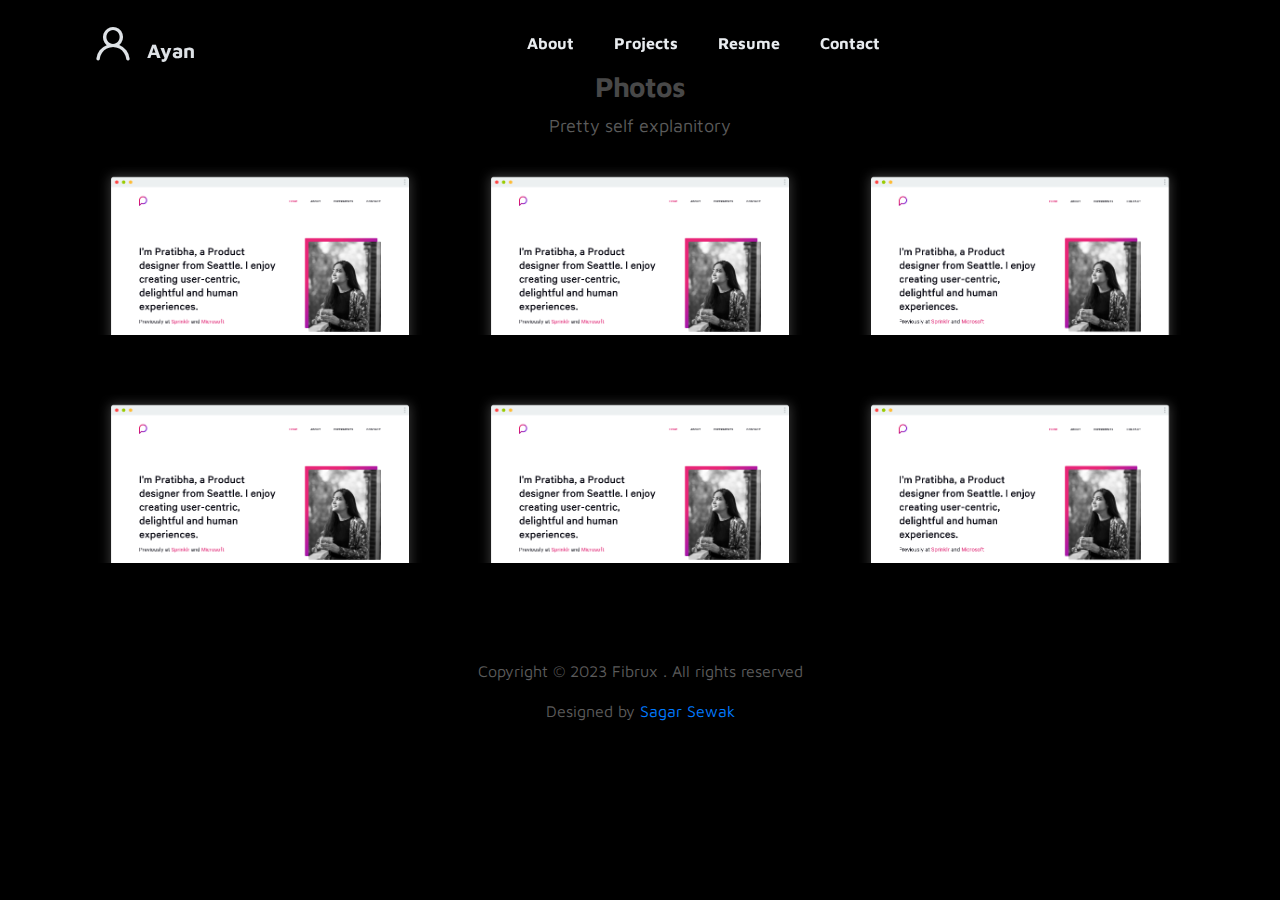
==== architectural.html @ db43f0f4 "Update # 3.0.0" ====
<!doctype html>
<html lang="en">
  <head>
    <meta charset="utf-8">
    <meta name="viewport" content="width=device-width, initial-scale=1, shrink-to-fit=no">
    <meta name="description" content="">
    <meta name="author" content="">

    <title>Ayan Jafri </title>

    <link rel="stylesheet" href="css/bootstrap.min.css">
    <link rel="stylesheet" href="css/unicons.css">
    <link rel="stylesheet" href="css/owl.carousel.min.css">
    <link rel="stylesheet" href="css/owl.theme.default.min.css">

    <!-- MAIN STYLE -->
    <link rel="stylesheet" href="css/tooplate-style.css">
    
<!--





-->
  </head>
  <body>

    <!-- MENU -->
    <nav class="navbar navbar-expand-sm navbar-light">
        <div class="container">
            <a class="navbar-brand" href="index.html"><i class='uil uil-user'></i> Ayan</a>

            <button class="navbar-toggler" type="button" data-toggle="collapse" data-target="#navbarNav" aria-controls="navbarNav" aria-expanded="false"
                aria-label="Toggle navigation">
                <span class="navbar-toggler-icon"></span>
                <span class="navbar-toggler-icon"></span>
                <span class="navbar-toggler-icon"></span>
            </button>

            <div class="collapse navbar-collapse" id="navbarNav">
                <ul class="navbar-nav mx-auto">
                    <li class="nav-item">
                        <a href="index.html" class="nav-link"><span data-hover="About">About</span></a>
                    </li>
                    <li class="nav-item">
                        <a href="projects.html" class="nav-link"><span data-hover="Projects">Projects</span></a>
                    </li>
                    <li class="nav-item">
                        <a href="resume.html" class="nav-link"><span data-hover="Resume">Resume</span></a>
                    </li>
                    <li class="nav-item">
                        <a href="/contact.html" class="nav-link"><span data-hover="Contact">Contact</span></a>
                    </li>
                </ul>

                
            </div>
        </div>
    </nav>

   

    <!-- PROJECTS -->
    <!-- <section class="project py-5" id="project">
        <div class="container">
                
                <div class="row">
                  <div class="col-lg-11 text-center mx-auto col-12">

                      <div class="col-lg-8 mx-auto">
                        <h2>Things I have designed for digital media agencies</h2>
                      </div>

                      <div class="owl-carousel owl-theme">
                        <div class="item">
                          <div class="project-info">
                            <img src="images/project/project-image01.png" class="img-fluid" alt="project image">
                          </div>
                        </div>

                        <div class="item">
                          <div class="project-info">
                            <img src="images/project/project-image02.png" class="img-fluid" alt="project image">
                          </div>
                        </div>

                        <div class="item">
                          <div class="project-info">
                            <img src="images/project/project-image03.png" class="img-fluid" alt="project image">
                          </div>
                        </div>

                        <div class="item">
                          <div class="project-info">
                            <img src="images/project/project-image04.png" class="img-fluid" alt="project image">
                          </div>
                        </div>

                        <div class="item">
                          <div class="project-info">
                            <img src="images/project/project-image05.png" class="img-fluid" alt="project image">
                          </div>
                        </div>
                      </div>

                  </div>
                </div>
        </div>
    </section> -->
    


    <!-- The Photos -->
    <section id="work" class="portfolio-mf sect-pt4 route">
      <div class="container">
        <div class="row">
          <div class="col-sm-12">
            <div class="title-box text-center">
              <h3 class="title-a">
                Photos
              </h3>
              <p class="subtitle-a">
                Pretty self explanitory 
              </p>
              <div class="line-mf"></div>
            </div>
          </div>
        </div>
        <div class="row">
          <div class="col-md-4">
            <div class="work-box">
              <a href="/images/project/project-image01.png" data-lightbox="gallery-mf">
                <div class="work-img">
                  <img src="/images/project/project-image01.png" alt="" class="img-fluid">
                </div>
                <!-- <div class="work-content">
                  <div class="row">
                    <div class="col-sm-8">
                      <h2 class="w-title">Lorem impsum dolor</h2>
                      <div class="w-more">
                        <span class="w-ctegory">Web Design</span> / <span class="w-date">18 Sep. 2018</span>
                      </div>
                    </div>
                    <div class="col-sm-4">
                      <div class="w-like">
                        <span class="ion-ios-plus-outline"></span>
                      </div>
                    </div>
                  </div>
                </div> -->
              </a>
            </div>
          </div>
          <div class="col-md-4">
            <div class="work-box">
              <a href="/images/project/project-image01.png" data-lightbox="gallery-mf">
                <div class="work-img">
                  <img src="/images/project/project-image01.png" alt="" class="img-fluid">
                </div>
                <!-- <div class="work-content">
                  <div class="row">
                    <div class="col-sm-8">
                      <h2 class="w-title">Loreda Cuno Nere</h2>
                      <div class="w-more">
                        <span class="w-ctegory">Web Design</span> / <span class="w-date">18 Sep. 2018</span>
                      </div>
                    </div>
                    <div class="col-sm-4">
                      <div class="w-like">
                        <span class="ion-ios-plus-outline"></span>
                      </div>
                    </div>
                  </div>
                </div> -->
              </a>
            </div>
          </div>
          <div class="col-md-4">
            <div class="work-box">
              <a href="/images/project/project-image01.png" data-lightbox="gallery-mf">
                <div class="work-img">
                  <img src="/images/project/project-image01.png" alt="" class="img-fluid">
                </div>
                <!-- <div class="work-content">
                  <div class="row">
                    <div class="col-sm-8">
                      <h2 class="w-title">Mavrito Lana Dere</h2>
                      <div class="w-more">
                        <span class="w-ctegory">Web Design</span> / <span class="w-date">18 Sep. 2018</span>
                      </div>
                    </div>
                    <div class="col-sm-4">
                      <div class="w-like">
                        <span class="ion-ios-plus-outline"></span>
                      </div>
                    </div>
                  </div>
                </div> -->
              </a>
            </div>
          </div>
          <div class="col-md-4">
            <div class="work-box">
              <a href="/images/project/project-image01.png" data-lightbox="gallery-mf">
                <div class="work-img">
                  <img src="/images/project/project-image01.png" alt="" class="img-fluid">
                </div>
                <!-- <div class="work-content">
                  <div class="row">
                    <div class="col-sm-8">
                      <h2 class="w-title">Bindo Laro Cado</h2>
                      <div class="w-more">
                        <span class="w-ctegory">Web Design</span> / <span class="w-date">18 Sep. 2018</span>
                      </div>
                    </div>
                    <div class="col-sm-4">
                      <div class="w-like">
                        <span class="ion-ios-plus-outline"></span>
                      </div>
                    </div>
                  </div>
                </div> -->
              </a>
            </div>
          </div>
          <div class="col-md-4">
            <div class="work-box">
              <a href="/images/project/project-image01.png" data-lightbox="gallery-mf">
                <div class="work-img">
                  <img src="/images/project/project-image01.png" alt="" class="img-fluid">
                </div>
                <!-- <div class="work-content">
                  <div class="row">
                    <div class="col-sm-8">
                      <h2 class="w-title">Studio Lena Mado</h2>
                      <div class="w-more">
                        <span class="w-ctegory">Web Design</span> / <span class="w-date">18 Sep. 2018</span>
                      </div>
                    </div>
                    <div class="col-sm-4">
                      <div class="w-like">
                        <span class="ion-ios-plus-outline"></span>
                      </div>
                    </div>
                  </div>
                </div> -->
              </a>
            </div>
          </div>
          <div class="col-md-4">
            <div class="work-box">
              <a href="/images/project/project-image01.png" data-lightbox="gallery-mf">
                <div class="work-img">
                  <img src="/images/project/project-image01.png" alt="" class="img-fluid">
                </div>
                <!-- <div class="work-content">
                  <div class="row">
                    <div class="col-sm-8">
                      <h2 class="w-title">Studio Big Bang</h2>
                      <div class="w-more">
                        <span class="w-ctegory">Web Design</span> / <span class="w-date">18 Sep. 2017</span>
                      </div>
                    </div>
                    <div class="col-sm-4">
                      <div class="w-like">
                        <span class="ion-ios-plus-outline"></span>
                      </div>
                    </div>
                  </div>
                </div> -->
              </a>
            </div>
          </div>
          
        </div>
      </div>
    </section>
 

    <!-- FOOTER -->
     <footer class="footer py-5">
      <div class="foot-text">
          <div class="container">
               <div class="row">

                    <div class="col-lg-12 col-12">                                
                        <p class="copyright-text text-center">Copyright &copy; 2023 Fibrux . All rights reserved</p>
                        <p class="copyright-text text-center">Designed by <a rel="nofollow" href="https://sagarsewak.github.io">Sagar Sewak</a></p>
                    </div>
                    
               </div>
          </div>
        </div>
     </footer>

    <script src="js/jquery-3.3.1.min.js"></script>
    <script src="js/popper.min.js"></script>
    <script src="js/bootstrap.min.js"></script>
    <script src="js/Headroom.js"></script>
    <script src="js/jQuery.headroom.js"></script>
    <script src="js/owl.carousel.min.js"></script>
    <script src="js/smoothscroll.js"></script>
    <script src="js/custom.js"></script>
     <script src="/js/extra.js"></script>
  </body>
</html>
---- css/unicons.css ----
@font-face {
  font-family: 'unicons';
  src: url('../font/unicons.eot?42479262');
  src: url('../font/unicons.eot?42479262#iefix') format('embedded-opentype'),
       url('../font/unicons.woff2?42479262') format('woff2'),
       url('../font/unicons.woff?42479262') format('woff'),
       url('../font/unicons.ttf?42479262') format('truetype'),
       url('../font/unicons.svg?42479262#unicons') format('svg');
  font-weight: normal;
  font-style: normal;
}
/* Chrome hack: SVG is rendered more smooth in Windozze. 100% magic, uncomment if you need it. */
/* Note, that will break hinting! In other OS-es font will be not as sharp as it could be */
/*
@media screen and (-webkit-min-device-pixel-ratio:0) {
  @font-face {
    font-family: 'unicons';
    src: url('../font/unicons.svg?42479262#unicons') format('svg');
  }
}
*/
 
 [class^="uil-"]:before, [class*=" uil-"]:before {
  font-family: "unicons";
  font-style: normal;
  font-weight: normal;
  speak: none;
 
  display: inline-block;
  text-decoration: inherit;
  width: 1em;
  margin-right: .2em;
  text-align: center;
  /* opacity: .8; */
 
  /* For safety - reset parent styles, that can break glyph codes*/
  font-variant: normal;
  text-transform: none;
 
  /* fix buttons height, for twitter bootstrap */
  line-height: 1em;
 
  /* Animation center compensation - margins should be symmetric */
  /* remove if not needed */
  margin-left: .2em;
 
  /* you can be more comfortable with increased icons size */
  /* font-size: 120%; */
 
  /* Font smoothing. That was taken from TWBS */
  -webkit-font-smoothing: antialiased;
  -moz-osx-font-smoothing: grayscale;
 
  /* Uncomment for 3D effect */
  /* text-shadow: 1px 1px 1px rgba(127, 127, 127, 0.3); */
}
 
.uil-abacus:before { content: '\e800'; } /* '' */
.uil-accessible-icon-alt:before { content: '\e801'; } /* '' */
.uil-adjust-alt:before { content: '\e802'; } /* '' */
.uil-adjust-circle:before { content: '\e803'; } /* '' */
.uil-adjust-half:before { content: '\e804'; } /* '' */
.uil-adjust:before { content: '\e805'; } /* '' */
.uil-airplay:before { content: '\e806'; } /* '' */
.uil-align-alt:before { content: '\e807'; } /* '' */
.uil-align-center-alt:before { content: '\e808'; } /* '' */
.uil-align-center-h:before { content: '\e809'; } /* '' */
.uil-align-center-justify:before { content: '\e80a'; } /* '' */
.uil-align-center-v:before { content: '\e80b'; } /* '' */
.uil-align-center:before { content: '\e80c'; } /* '' */
.uil-align-justify:before { content: '\e80d'; } /* '' */
.uil-align-left-justify:before { content: '\e80e'; } /* '' */
.uil-align-left:before { content: '\e80f'; } /* '' */
.uil-align-letter-right:before { content: '\e810'; } /* '' */
.uil-align-right-justify:before { content: '\e811'; } /* '' */
.uil-align-right:before { content: '\e812'; } /* '' */
.uil-align:before { content: '\e813'; } /* '' */
.uil-ambulance:before { content: '\e814'; } /* '' */
.uil-analysis:before { content: '\e815'; } /* '' */
.uil-analytics:before { content: '\e816'; } /* '' */
.uil-anchor:before { content: '\e817'; } /* '' */
.uil-android-phone-slash:before { content: '\e818'; } /* '' */
.uil-angle-double-down:before { content: '\e819'; } /* '' */
.uil-angle-double-left:before { content: '\e81a'; } /* '' */
.uil-angle-double-right:before { content: '\e81b'; } /* '' */
.uil-angle-double-up:before { content: '\e81c'; } /* '' */
.uil-angle-down:before { content: '\e81d'; } /* '' */
.uil-angle-left:before { content: '\e81e'; } /* '' */
.uil-angle-right-b:before { content: '\e81f'; } /* '' */
.uil-angle-right:before { content: '\e820'; } /* '' */
.uil-angle-up:before { content: '\e821'; } /* '' */
.uil-annoyed-alt:before { content: '\e822'; } /* '' */
.uil-annoyed:before { content: '\e823'; } /* '' */
.uil-apps:before { content: '\e824'; } /* '' */
.uil-archive-alt:before { content: '\e825'; } /* '' */
.uil-archive:before { content: '\e826'; } /* '' */
.uil-arrow-break:before { content: '\e827'; } /* '' */
.uil-arrow-circle-down:before { content: '\e828'; } /* '' */
.uil-arrow-circle-left:before { content: '\e829'; } /* '' */
.uil-arrow-circle-right:before { content: '\e82a'; } /* '' */
.uil-arrow-circle-up:before { content: '\e82b'; } /* '' */
.uil-arrow-compress-h:before { content: '\e82c'; } /* '' */
.uil-arrow-down-left:before { content: '\e82d'; } /* '' */
.uil-arrow-down-right:before { content: '\e82e'; } /* '' */
.uil-arrow-down:before { content: '\e82f'; } /* '' */
.uil-arrow-from-right:before { content: '\e830'; } /* '' */
.uil-arrow-from-top:before { content: '\e831'; } /* '' */
.uil-arrow-growth:before { content: '\e832'; } /* '' */
.uil-arrow-left:before { content: '\e833'; } /* '' */
.uil-arrow-random:before { content: '\e834'; } /* '' */
.uil-arrow-resize-diagonal:before { content: '\e835'; } /* '' */
.uil-arrow-right:before { content: '\e836'; } /* '' */
.uil-arrow-to-bottom:before { content: '\e837'; } /* '' */
.uil-arrow-to-right:before { content: '\e838'; } /* '' */
.uil-arrow-up-left:before { content: '\e839'; } /* '' */
.uil-arrow-up-right:before { content: '\e83a'; } /* '' */
.uil-arrow-up:before { content: '\e83b'; } /* '' */
.uil-arrows-h-alt:before { content: '\e83c'; } /* '' */
.uil-arrows-h:before { content: '\e83d'; } /* '' */
.uil-arrows-left-down:before { content: '\e83e'; } /* '' */
.uil-arrows-maximize:before { content: '\e83f'; } /* '' */
.uil-arrows-merge:before { content: '\e840'; } /* '' */
.uil-arrows-resize-h:before { content: '\e841'; } /* '' */
.uil-arrows-resize-v:before { content: '\e842'; } /* '' */
.uil-arrows-resize:before { content: '\e843'; } /* '' */
.uil-arrows-right-down:before { content: '\e844'; } /* '' */
.uil-arrows-shrink-h:before { content: '\e845'; } /* '' */
.uil-arrows-shrink-v:before { content: '\e846'; } /* '' */
.uil-arrows-up-right:before { content: '\e847'; } /* '' */
.uil-arrows-v-alt:before { content: '\e848'; } /* '' */
.uil-arrows-v:before { content: '\e849'; } /* '' */
.uil-at:before { content: '\e84a'; } /* '' */
.uil-atm-card:before { content: '\e84b'; } /* '' */
.uil-atom:before { content: '\e84c'; } /* '' */
.uil-auto-flash:before { content: '\e84d'; } /* '' */
.uil-award-alt:before { content: '\e84e'; } /* '' */
.uil-award:before { content: '\e84f'; } /* '' */
.uil-baby-carriage:before { content: '\e850'; } /* '' */
.uil-backpack:before { content: '\e851'; } /* '' */
.uil-backspace:before { content: '\e852'; } /* '' */
.uil-backward:before { content: '\e853'; } /* '' */
.uil-bag-alt:before { content: '\e854'; } /* '' */
.uil-bag-slash:before { content: '\e855'; } /* '' */
.uil-bag:before { content: '\e856'; } /* '' */
.uil-ball:before { content: '\e857'; } /* '' */
.uil-ban:before { content: '\e858'; } /* '' */
.uil-bars:before { content: '\e859'; } /* '' */
.uil-basketball-hoop:before { content: '\e85a'; } /* '' */
.uil-basketball:before { content: '\e85b'; } /* '' */
.uil-battery-bolt:before { content: '\e85c'; } /* '' */
.uil-battery-empty:before { content: '\e85d'; } /* '' */
.uil-bed-double:before { content: '\e85e'; } /* '' */
.uil-bed:before { content: '\e85f'; } /* '' */
.uil-bell-school:before { content: '\e860'; } /* '' */
.uil-bell-slash:before { content: '\e861'; } /* '' */
.uil-bill:before { content: '\e862'; } /* '' */
.uil-bitcoin-circle:before { content: '\e863'; } /* '' */
.uil-bitcoin:before { content: '\e864'; } /* '' */
.uil-bluetooth-b:before { content: '\e865'; } /* '' */
.uil-bolt-alt:before { content: '\e866'; } /* '' */
.uil-bolt-slash:before { content: '\e867'; } /* '' */
.uil-bolt:before { content: '\e868'; } /* '' */
.uil-book-alt:before { content: '\e869'; } /* '' */
.uil-book-medical:before { content: '\e86a'; } /* '' */
.uil-book-open:before { content: '\e86b'; } /* '' */
.uil-book-reader:before { content: '\e86c'; } /* '' */
.uil-book:before { content: '\e86d'; } /* '' */
.uil-bookmark-full:before { content: '\e86e'; } /* '' */
.uil-bookmark:before { content: '\e86f'; } /* '' */
.uil-books:before { content: '\e870'; } /* '' */
.uil-boombox:before { content: '\e871'; } /* '' */
.uil-border-alt:before { content: '\e872'; } /* '' */
.uil-border-bottom:before { content: '\e873'; } /* '' */
.uil-border-clear:before { content: '\e874'; } /* '' */
.uil-border-horizontal:before { content: '\e875'; } /* '' */
.uil-border-inner:before { content: '\e876'; } /* '' */
.uil-border-left:before { content: '\e877'; } /* '' */
.uil-border-out:before { content: '\e878'; } /* '' */
.uil-border-right:before { content: '\e879'; } /* '' */
.uil-border-top:before { content: '\e87a'; } /* '' */
.uil-border-vertical:before { content: '\e87b'; } /* '' */
.uil-box:before { content: '\e87c'; } /* '' */
.uil-briefcase-alt:before { content: '\e87d'; } /* '' */
.uil-briefcase:before { content: '\e87e'; } /* '' */
.uil-bright:before { content: '\e87f'; } /* '' */
.uil-brightness-empty:before { content: '\e880'; } /* '' */
.uil-brightness-half:before { content: '\e881'; } /* '' */
.uil-brightness-low:before { content: '\e882'; } /* '' */
.uil-brightness-minus:before { content: '\e883'; } /* '' */
.uil-brightness-plus:before { content: '\e884'; } /* '' */
.uil-brightness:before { content: '\e885'; } /* '' */
.uil-bring-bottom:before { content: '\e886'; } /* '' */
.uil-bring-front:before { content: '\e887'; } /* '' */
.uil-brush-alt:before { content: '\e888'; } /* '' */
.uil-bug:before { content: '\e889'; } /* '' */
.uil-building:before { content: '\e88a'; } /* '' */
.uil-bullseye:before { content: '\e88b'; } /* '' */
.uil-bus-alt:before { content: '\e88c'; } /* '' */
.uil-bus-school:before { content: '\e88d'; } /* '' */
.uil-bus:before { content: '\e88e'; } /* '' */
.uil-calcualtor:before { content: '\e88f'; } /* '' */
.uil-calculator-alt:before { content: '\e890'; } /* '' */
.uil-calendar-alt:before { content: '\e891'; } /* '' */
.uil-calendar-slash:before { content: '\e892'; } /* '' */
.uil-calender:before { content: '\e893'; } /* '' */
.uil-calling:before { content: '\e894'; } /* '' */
.uil-camera-plus:before { content: '\e895'; } /* '' */
.uil-camera-slash:before { content: '\e896'; } /* '' */
.uil-camera:before { content: '\e897'; } /* '' */
.uil-cancel:before { content: '\e898'; } /* '' */
.uil-capsule:before { content: '\e899'; } /* '' */
.uil-capture:before { content: '\e89a'; } /* '' */
.uil-car-sideview:before { content: '\e89b'; } /* '' */
.uil-car-slash:before { content: '\e89c'; } /* '' */
.uil-car-wash:before { content: '\e89d'; } /* '' */
.uil-car:before { content: '\e89e'; } /* '' */
.uil-card-atm:before { content: '\e89f'; } /* '' */
.uil-caret-right:before { content: '\e8a0'; } /* '' */
.uil-cart:before { content: '\e8a1'; } /* '' */
.uil-cell:before { content: '\e8a2'; } /* '' */
.uil-celsius:before { content: '\e8a3'; } /* '' */
.uil-chart-bar-alt:before { content: '\e8a4'; } /* '' */
.uil-chart-bar:before { content: '\e8a5'; } /* '' */
.uil-chart-down:before { content: '\e8a6'; } /* '' */
.uil-chart-growth-alt:before { content: '\e8a7'; } /* '' */
.uil-chart-growth:before { content: '\e8a8'; } /* '' */
.uil-chart-line:before { content: '\e8a9'; } /* '' */
.uil-chart-pie-alt:before { content: '\e8aa'; } /* '' */
.uil-chart-pie:before { content: '\e8ab'; } /* '' */
.uil-chart:before { content: '\e8ac'; } /* '' */
.uil-chat-bubble-user:before { content: '\e8ad'; } /* '' */
.uil-chat-info:before { content: '\e8ae'; } /* '' */
.uil-chat:before { content: '\e8af'; } /* '' */
.uil-check-circle:before { content: '\e8b0'; } /* '' */
.uil-check-square:before { content: '\e8b1'; } /* '' */
.uil-check:before { content: '\e8b2'; } /* '' */
.uil-circle-layer:before { content: '\e8b3'; } /* '' */
.uil-circle:before { content: '\e8b4'; } /* '' */
.uil-circuit:before { content: '\e8b5'; } /* '' */
.uil-clapper-board:before { content: '\e8b6'; } /* '' */
.uil-clipboard-alt:before { content: '\e8b7'; } /* '' */
.uil-clipboard-blank:before { content: '\e8b8'; } /* '' */
.uil-clipboard-notes:before { content: '\e8b9'; } /* '' */
.uil-clipboard:before { content: '\e8ba'; } /* '' */
.uil-clock-eight:before { content: '\e8bb'; } /* '' */
.uil-clock-five:before { content: '\e8bc'; } /* '' */
.uil-clock-nine:before { content: '\e8bd'; } /* '' */
.uil-clock-seven:before { content: '\e8be'; } /* '' */
.uil-clock-ten:before { content: '\e8bf'; } /* '' */
.uil-clock-three:before { content: '\e8c0'; } /* '' */
.uil-clock-two:before { content: '\e8c1'; } /* '' */
.uil-clock:before { content: '\e8c2'; } /* '' */
.uil-closed-captioning:before { content: '\e8c3'; } /* '' */
.uil-cloud-block:before { content: '\e8c4'; } /* '' */
.uil-cloud-bookmark:before { content: '\e8c5'; } /* '' */
.uil-cloud-check:before { content: '\e8c6'; } /* '' */
.uil-cloud-computing:before { content: '\e8c7'; } /* '' */
.uil-cloud-data-connection:before { content: '\e8c8'; } /* '' */
.uil-cloud-database-tree:before { content: '\e8c9'; } /* '' */
.uil-cloud-download:before { content: '\e8ca'; } /* '' */
.uil-cloud-drizzle:before { content: '\e8cb'; } /* '' */
.uil-cloud-exclamation:before { content: '\e8cc'; } /* '' */
.uil-cloud-hail:before { content: '\e8cd'; } /* '' */
.uil-cloud-heart:before { content: '\e8ce'; } /* '' */
.uil-cloud-info:before { content: '\e8cf'; } /* '' */
.uil-cloud-lock:before { content: '\e8d0'; } /* '' */
.uil-cloud-meatball:before { content: '\e8d1'; } /* '' */
.uil-cloud-moon-hail:before { content: '\e8d2'; } /* '' */
.uil-cloud-moon-meatball:before { content: '\e8d3'; } /* '' */
.uil-cloud-moon-rain:before { content: '\e8d4'; } /* '' */
.uil-cloud-moon-showers:before { content: '\e8d5'; } /* '' */
.uil-cloud-moon:before { content: '\e8d6'; } /* '' */
.uil-cloud-question:before { content: '\e8d7'; } /* '' */
.uil-cloud-rain-sun:before { content: '\e8d8'; } /* '' */
.uil-cloud-rain:before { content: '\e8d9'; } /* '' */
.uil-cloud-redo:before { content: '\e8da'; } /* '' */
.uil-cloud-set:before { content: '\e8db'; } /* '' */
.uil-cloud-share:before { content: '\e8dc'; } /* '' */
.uil-cloud-shield:before { content: '\e8dd'; } /* '' */
.uil-cloud-showers-alt:before { content: '\e8de'; } /* '' */
.uil-cloud-showers-heavy:before { content: '\e8df'; } /* '' */
.uil-cloud-showers:before { content: '\e8e0'; } /* '' */
.uil-cloud-slash:before { content: '\e8e1'; } /* '' */
.uil-cloud-sun-hail:before { content: '\e8e2'; } /* '' */
.uil-cloud-sun-meatball:before { content: '\e8e3'; } /* '' */
.uil-cloud-sun-rain-alt:before { content: '\e8e4'; } /* '' */
.uil-cloud-sun-rain:before { content: '\e8e5'; } /* '' */
.uil-cloud-sun-tear:before { content: '\e8e6'; } /* '' */
.uil-cloud-sun:before { content: '\e8e7'; } /* '' */
.uil-cloud-times:before { content: '\e8e8'; } /* '' */
.uil-cloud-unlock:before { content: '\e8e9'; } /* '' */
.uil-cloud-upload:before { content: '\e8ea'; } /* '' */
.uil-cloud-wifi:before { content: '\e8eb'; } /* '' */
.uil-cloud-wind:before { content: '\e8ec'; } /* '' */
.uil-cloud:before { content: '\e8ed'; } /* '' */
.uil-clouds:before { content: '\e8ee'; } /* '' */
.uil-club:before { content: '\e8ef'; } /* '' */
.uil-code:before { content: '\e8f0'; } /* '' */
.uil-coffee:before { content: '\e8f1'; } /* '' */
.uil-cog:before { content: '\e8f2'; } /* '' */
.uil-coins:before { content: '\e8f3'; } /* '' */
.uil-columns:before { content: '\e8f4'; } /* '' */
.uil-comment-alt-block:before { content: '\e8f5'; } /* '' */
.uil-comment-alt-chart-lines:before { content: '\e8f6'; } /* '' */
.uil-comment-alt-check:before { content: '\e8f7'; } /* '' */
.uil-comment-alt-dots:before { content: '\e8f8'; } /* '' */
.uil-comment-alt-download:before { content: '\e8f9'; } /* '' */
.uil-comment-alt-edit:before { content: '\e8fa'; } /* '' */
.uil-comment-alt-exclamation:before { content: '\e8fb'; } /* '' */
.uil-comment-alt-heart:before { content: '\e8fc'; } /* '' */
.uil-comment-alt-image:before { content: '\e8fd'; } /* '' */
.uil-comment-alt-info:before { content: '\e8fe'; } /* '' */
.uil-comment-alt-lines:before { content: '\e8ff'; } /* '' */
.uil-comment-alt-lock:before { content: '\e900'; } /* '' */
.uil-comment-alt-medical:before { content: '\e901'; } /* '' */
.uil-comment-alt-message:before { content: '\e902'; } /* '' */
.uil-comment-alt-notes:before { content: '\e903'; } /* '' */
.uil-comment-alt-plus:before { content: '\e904'; } /* '' */
.uil-comment-alt-question:before { content: '\e905'; } /* '' */
.uil-comment-alt-redo:before { content: '\e906'; } /* '' */
.uil-comment-alt-search:before { content: '\e907'; } /* '' */
.uil-comment-alt-share:before { content: '\e908'; } /* '' */
.uil-comment-alt-shield:before { content: '\e909'; } /* '' */
.uil-comment-alt-upload:before { content: '\e90a'; } /* '' */
.uil-comment-alt-verify:before { content: '\e90b'; } /* '' */
.uil-comment-alt:before { content: '\e90c'; } /* '' */
.uil-comment-block:before { content: '\e90d'; } /* '' */
.uil-comment-chart-line:before { content: '\e90e'; } /* '' */
.uil-comment-check:before { content: '\e90f'; } /* '' */
.uil-comment-dots:before { content: '\e910'; } /* '' */
.uil-comment-download:before { content: '\e911'; } /* '' */
.uil-comment-edit:before { content: '\e912'; } /* '' */
.uil-comment-exclamation:before { content: '\e913'; } /* '' */
.uil-comment-heart:before { content: '\e914'; } /* '' */
.uil-comment-image:before { content: '\e915'; } /* '' */
.uil-comment-info-alt:before { content: '\e916'; } /* '' */
.uil-comment-info:before { content: '\e917'; } /* '' */
.uil-comment-lines:before { content: '\e918'; } /* '' */
.uil-comment-lock:before { content: '\e919'; } /* '' */
.uil-comment-medical:before { content: '\e91a'; } /* '' */
.uil-comment-message:before { content: '\e91b'; } /* '' */
.uil-comment-notes:before { content: '\e91c'; } /* '' */
.uil-comment-plus:before { content: '\e91d'; } /* '' */
.uil-comment-question:before { content: '\e91e'; } /* '' */
.uil-comment-redo:before { content: '\e91f'; } /* '' */
.uil-comment-search:before { content: '\e920'; } /* '' */
.uil-comment-share:before { content: '\e921'; } /* '' */
.uil-comment-shield:before { content: '\e922'; } /* '' */
.uil-comment-slash:before { content: '\e923'; } /* '' */
.uil-comment-upload:before { content: '\e924'; } /* '' */
.uil-comment-verify:before { content: '\e925'; } /* '' */
.uil-comment:before { content: '\e926'; } /* '' */
.uil-comments-alt:before { content: '\e927'; } /* '' */
.uil-comments:before { content: '\e928'; } /* '' */
.uil-commnet-alt-slash:before { content: '\e929'; } /* '' */
.uil-compact-disc:before { content: '\e92a'; } /* '' */
.uil-compass:before { content: '\e92b'; } /* '' */
.uil-compress-alt-left:before { content: '\e92c'; } /* '' */
.uil-compress-alt:before { content: '\e92d'; } /* '' */
.uil-compress-arrows:before { content: '\e92e'; } /* '' */
.uil-compress-lines:before { content: '\e92f'; } /* '' */
.uil-compress-point:before { content: '\e930'; } /* '' */
.uil-compress-v:before { content: '\e931'; } /* '' */
.uil-compress:before { content: '\e932'; } /* '' */
.uil-computer-mouse:before { content: '\e933'; } /* '' */
.uil-confused:before { content: '\e934'; } /* '' */
.uil-constructor:before { content: '\e935'; } /* '' */
.uil-copy-alt:before { content: '\e936'; } /* '' */
.uil-copy-landscape:before { content: '\e937'; } /* '' */
.uil-copy:before { content: '\e938'; } /* '' */
.uil-copyright:before { content: '\e939'; } /* '' */
.uil-corner-down-left:before { content: '\e93a'; } /* '' */
.uil-corner-down-right-alt:before { content: '\e93b'; } /* '' */
.uil-corner-down-right:before { content: '\e93c'; } /* '' */
.uil-corner-left-down:before { content: '\e93d'; } /* '' */
.uil-corner-right-down:before { content: '\e93e'; } /* '' */
.uil-corner-up-left-alt:before { content: '\e93f'; } /* '' */
.uil-corner-up-left:before { content: '\e940'; } /* '' */
.uil-corner-up-right-alt:before { content: '\e941'; } /* '' */
.uil-corner-up-right:before { content: '\e942'; } /* '' */
.uil-creative-commons-pd-alt:before { content: '\e943'; } /* '' */
.uil-creative-commons-pd:before { content: '\e944'; } /* '' */
.uil-crockery:before { content: '\e945'; } /* '' */
.uil-crop-alt-rotate-left:before { content: '\e946'; } /* '' */
.uil-crop-alt-rotate-right:before { content: '\e947'; } /* '' */
.uil-crop-alt:before { content: '\e948'; } /* '' */
.uil-crosshair-alt:before { content: '\e949'; } /* '' */
.uil-crosshair:before { content: '\e94a'; } /* '' */
.uil-crosshairs:before { content: '\e94b'; } /* '' */
.uil-cube:before { content: '\e94c'; } /* '' */
.uil-data-sharing:before { content: '\e94d'; } /* '' */
.uil-database-alt:before { content: '\e94e'; } /* '' */
.uil-database:before { content: '\e94f'; } /* '' */
.uil-desert:before { content: '\e950'; } /* '' */
.uil-desktop-alt-slash:before { content: '\e951'; } /* '' */
.uil-desktop-alt:before { content: '\e952'; } /* '' */
.uil-desktop-cloud-alt:before { content: '\e953'; } /* '' */
.uil-desktop-slash:before { content: '\e954'; } /* '' */
.uil-desktop:before { content: '\e955'; } /* '' */
.uil-dialpad-alt:before { content: '\e956'; } /* '' */
.uil-dialpad:before { content: '\e957'; } /* '' */
.uil-diamond:before { content: '\e958'; } /* '' */
.uil-diary-alt:before { content: '\e959'; } /* '' */
.uil-diary:before { content: '\e95a'; } /* '' */
.uil-dice-five:before { content: '\e95b'; } /* '' */
.uil-dice-four:before { content: '\e95c'; } /* '' */
.uil-dice-one:before { content: '\e95d'; } /* '' */
.uil-dice-six:before { content: '\e95e'; } /* '' */
.uil-dice-three:before { content: '\e95f'; } /* '' */
.uil-dice-two:before { content: '\e960'; } /* '' */
.uil-direction:before { content: '\e961'; } /* '' */
.uil-directions:before { content: '\e962'; } /* '' */
.uil-dizzy-meh:before { content: '\e963'; } /* '' */
.uil-dna:before { content: '\e964'; } /* '' */
.uil-document-layout-center:before { content: '\e965'; } /* '' */
.uil-document-layout-left:before { content: '\e966'; } /* '' */
.uil-document-layout-right:before { content: '\e967'; } /* '' */
.uil-document:before { content: '\e968'; } /* '' */
.uil-dollar-alt:before { content: '\e969'; } /* '' */
.uil-dollar-sign-alt:before { content: '\e96a'; } /* '' */
.uil-dollar-sign:before { content: '\e96b'; } /* '' */
.uil-down-arrow:before { content: '\e96c'; } /* '' */
.uil-download-alt:before { content: '\e96d'; } /* '' */
.uil-dribbble:before { content: '\e96e'; } /* '' */
.uil-drill:before { content: '\e96f'; } /* '' */
.uil-dropbox:before { content: '\e970'; } /* '' */
.uil-dumbbell:before { content: '\e971'; } /* '' */
.uil-edit-alt:before { content: '\e972'; } /* '' */
.uil-edit:before { content: '\e973'; } /* '' */
.uil-ellipsis-h:before { content: '\e974'; } /* '' */
.uil-ellipsis-v:before { content: '\e975'; } /* '' */
.uil-emoji:before { content: '\e976'; } /* '' */
.uil-enter:before { content: '\e977'; } /* '' */
.uil-entry:before { content: '\e978'; } /* '' */
.uil-envelope-add:before { content: '\e979'; } /* '' */
.uil-envelope-alt:before { content: '\e97a'; } /* '' */
.uil-envelope-block:before { content: '\e97b'; } /* '' */
.uil-envelope-bookmark:before { content: '\e97c'; } /* '' */
.uil-envelope-check:before { content: '\e97d'; } /* '' */
.uil-envelope-download-alt:before { content: '\e97e'; } /* '' */
.uil-envelope-download:before { content: '\e97f'; } /* '' */
.uil-envelope-edit:before { content: '\e980'; } /* '' */
.uil-envelope-exclamation:before { content: '\e981'; } /* '' */
.uil-envelope-heart:before { content: '\e982'; } /* '' */
.uil-envelope-info:before { content: '\e983'; } /* '' */
.uil-envelope-lock:before { content: '\e984'; } /* '' */
.uil-envelope-minus:before { content: '\e985'; } /* '' */
.uil-envelope-open:before { content: '\e986'; } /* '' */
.uil-envelope-question:before { content: '\e987'; } /* '' */
.uil-envelope-receive:before { content: '\e988'; } /* '' */
.uil-envelope-redo:before { content: '\e989'; } /* '' */
.uil-envelope-search:before { content: '\e98a'; } /* '' */
.uil-envelope-send:before { content: '\e98b'; } /* '' */
.uil-envelope-share:before { content: '\e98c'; } /* '' */
.uil-envelope-shield:before { content: '\e98d'; } /* '' */
.uil-envelope-star:before { content: '\e98e'; } /* '' */
.uil-envelope-times:before { content: '\e98f'; } /* '' */
.uil-envelope-upload-alt:before { content: '\e990'; } /* '' */
.uil-envelope-upload:before { content: '\e991'; } /* '' */
.uil-envelope:before { content: '\e992'; } /* '' */
.uil-envelopes:before { content: '\e993'; } /* '' */
.uil-equal-circle:before { content: '\e994'; } /* '' */
.uil-euro-circle:before { content: '\e995'; } /* '' */
.uil-euro:before { content: '\e996'; } /* '' */
.uil-exchange-alt:before { content: '\e997'; } /* '' */
.uil-exchange:before { content: '\e998'; } /* '' */
.uil-exclamation-circle:before { content: '\e999'; } /* '' */
.uil-exclamation-octagon:before { content: '\e99a'; } /* '' */
.uil-exclamation-triangle:before { content: '\e99b'; } /* '' */
.uil-exclude:before { content: '\e99c'; } /* '' */
.uil-exit:before { content: '\e99d'; } /* '' */
.uil-expand-alt:before { content: '\e99e'; } /* '' */
.uil-expand-arrows-alt:before { content: '\e99f'; } /* '' */
.uil-expand-arrows:before { content: '\e9a0'; } /* '' */
.uil-expand-from-corner:before { content: '\e9a1'; } /* '' */
.uil-expand-left:before { content: '\e9a2'; } /* '' */
.uil-export:before { content: '\e9a3'; } /* '' */
.uil-exposure-alt:before { content: '\e9a4'; } /* '' */
.uil-exposure-increase:before { content: '\e9a5'; } /* '' */
.uil-external-link-alt:before { content: '\e9a6'; } /* '' */
.uil-eye-slash:before { content: '\e9a7'; } /* '' */
.uil-eye:before { content: '\e9a8'; } /* '' */
.uil-facebook:before { content: '\e9a9'; } /* '' */
.uil-fahrenheit:before { content: '\e9aa'; } /* '' */
.uil-fast-mail-alt:before { content: '\e9ab'; } /* '' */
.uil-fast-mail:before { content: '\e9ac'; } /* '' */
.uil-favorite:before { content: '\e9ad'; } /* '' */
.uil-feedback:before { content: '\e9ae'; } /* '' */
.uil-file-alt:before { content: '\e9af'; } /* '' */
.uil-file-blank:before { content: '\e9b0'; } /* '' */
.uil-file-block-alt:before { content: '\e9b1'; } /* '' */
.uil-file-bookmark-alt:before { content: '\e9b2'; } /* '' */
.uil-file-check-alt:before { content: '\e9b3'; } /* '' */
.uil-file-check:before { content: '\e9b4'; } /* '' */
.uil-file-contract-dollar:before { content: '\e9b5'; } /* '' */
.uil-file-copy-alt:before { content: '\e9b6'; } /* '' */
.uil-file-download-alt:before { content: '\e9b7'; } /* '' */
.uil-file-download:before { content: '\e9b8'; } /* '' */
.uil-file-edit-alt:before { content: '\e9b9'; } /* '' */
.uil-file-exclamation-alt:before { content: '\e9ba'; } /* '' */
.uil-file-exclamation:before { content: '\e9bb'; } /* '' */
.uil-file-heart:before { content: '\e9bc'; } /* '' */
.uil-file-info-alt:before { content: '\e9bd'; } /* '' */
.uil-file-landscape-alt:before { content: '\e9be'; } /* '' */
.uil-file-landscape:before { content: '\e9bf'; } /* '' */
.uil-file-lanscape-slash:before { content: '\e9c0'; } /* '' */
.uil-file-lock-alt:before { content: '\e9c1'; } /* '' */
.uil-file-medical-alt:before { content: '\e9c2'; } /* '' */
.uil-file-medical:before { content: '\e9c3'; } /* '' */
.uil-file-minus-alt:before { content: '\e9c4'; } /* '' */
.uil-file-minus:before { content: '\e9c5'; } /* '' */
.uil-file-network:before { content: '\e9c6'; } /* '' */
.uil-file-plus-alt:before { content: '\e9c7'; } /* '' */
.uil-file-plus:before { content: '\e9c8'; } /* '' */
.uil-file-question-alt:before { content: '\e9c9'; } /* '' */
.uil-file-question:before { content: '\e9ca'; } /* '' */
.uil-file-redo-alt:before { content: '\e9cb'; } /* '' */
.uil-file-search-alt:before { content: '\e9cc'; } /* '' */
.uil-file-share-alt:before { content: '\e9cd'; } /* '' */
.uil-file-shield-alt:before { content: '\e9ce'; } /* '' */
.uil-file-slash:before { content: '\e9cf'; } /* '' */
.uil-file-times-alt:before { content: '\e9d0'; } /* '' */
.uil-file-times:before { content: '\e9d1'; } /* '' */
.uil-file-upload-alt:before { content: '\e9d2'; } /* '' */
.uil-file-upload:before { content: '\e9d3'; } /* '' */
.uil-file:before { content: '\e9d4'; } /* '' */
.uil-files-landscapes-alt:before { content: '\e9d5'; } /* '' */
.uil-files-landscapes:before { content: '\e9d6'; } /* '' */
.uil-film:before { content: '\e9d7'; } /* '' */
.uil-filter-slash:before { content: '\e9d8'; } /* '' */
.uil-filter:before { content: '\e9d9'; } /* '' */
.uil-flask-potion:before { content: '\e9da'; } /* '' */
.uil-flask:before { content: '\e9db'; } /* '' */
.uil-flip-h-alt:before { content: '\e9dc'; } /* '' */
.uil-flip-h:before { content: '\e9dd'; } /* '' */
.uil-flip-v-alt:before { content: '\e9de'; } /* '' */
.uil-flip-v:before { content: '\e9df'; } /* '' */
.uil-flower:before { content: '\e9e0'; } /* '' */
.uil-focus-add:before { content: '\e9e1'; } /* '' */
.uil-focus-target:before { content: '\e9e2'; } /* '' */
.uil-focus:before { content: '\e9e3'; } /* '' */
.uil-folder-check:before { content: '\e9e4'; } /* '' */
.uil-folder-download:before { content: '\e9e5'; } /* '' */
.uil-folder-exclamation:before { content: '\e9e6'; } /* '' */
.uil-folder-heart:before { content: '\e9e7'; } /* '' */
.uil-folder-info:before { content: '\e9e8'; } /* '' */
.uil-folder-lock:before { content: '\e9e9'; } /* '' */
.uil-folder-medical:before { content: '\e9ea'; } /* '' */
.uil-folder-minus:before { content: '\e9eb'; } /* '' */
.uil-folder-network:before { content: '\e9ec'; } /* '' */
.uil-folder-plus:before { content: '\e9ed'; } /* '' */
.uil-folder-question:before { content: '\e9ee'; } /* '' */
.uil-folder-slash:before { content: '\e9ef'; } /* '' */
.uil-folder-times:before { content: '\e9f0'; } /* '' */
.uil-folder-upload:before { content: '\e9f1'; } /* '' */
.uil-folder:before { content: '\e9f2'; } /* '' */
.uil-food:before { content: '\e9f3'; } /* '' */
.uil-football-american:before { content: '\e9f4'; } /* '' */
.uil-football-ball:before { content: '\e9f5'; } /* '' */
.uil-football:before { content: '\e9f6'; } /* '' */
.uil-forecastcloud-moon-tear:before { content: '\e9f7'; } /* '' */
.uil-forwaded-call:before { content: '\e9f8'; } /* '' */
.uil-forward:before { content: '\e9f9'; } /* '' */
.uil-frown:before { content: '\e9fa'; } /* '' */
.uil-game-structure:before { content: '\e9fb'; } /* '' */
.uil-game:before { content: '\e9fc'; } /* '' */
.uil-gift:before { content: '\e9fd'; } /* '' */
.uil-glass-martini-alt-slash:before { content: '\e9fe'; } /* '' */
.uil-glass-martini-alt:before { content: '\e9ff'; } /* '' */
.uil-glass-martini:before { content: '\ea00'; } /* '' */
.uil-glass-tea:before { content: '\ea01'; } /* '' */
.uil-glass:before { content: '\ea02'; } /* '' */
.uil-globe:before { content: '\ea03'; } /* '' */
.uil-gold:before { content: '\ea04'; } /* '' */
.uil-google-drive:before { content: '\ea05'; } /* '' */
.uil-graduation-hat:before { content: '\ea06'; } /* '' */
.uil-graph-bar:before { content: '\ea07'; } /* '' */
.uil-grid:before { content: '\ea08'; } /* '' */
.uil-grids:before { content: '\ea09'; } /* '' */
.uil-grin-tongue-wink-alt:before { content: '\ea0a'; } /* '' */
.uil-grin-tongue-wink:before { content: '\ea0b'; } /* '' */
.uil-grin:before { content: '\ea0c'; } /* '' */
.uil-grip-horizontal-line:before { content: '\ea0d'; } /* '' */
.uil-hdd:before { content: '\ea0e'; } /* '' */
.uil-headphones-alt:before { content: '\ea0f'; } /* '' */
.uil-headphones:before { content: '\ea10'; } /* '' */
.uil-heart-alt:before { content: '\ea11'; } /* '' */
.uil-heart-medical:before { content: '\ea12'; } /* '' */
.uil-heart-rate:before { content: '\ea13'; } /* '' */
.uil-heart-sign:before { content: '\ea14'; } /* '' */
.uil-heart:before { content: '\ea15'; } /* '' */
.uil-heartbeat:before { content: '\ea16'; } /* '' */
.uil-history-alt:before { content: '\ea17'; } /* '' */
.uil-history:before { content: '\ea18'; } /* '' */
.uil-home-alt:before { content: '\ea19'; } /* '' */
.uil-home:before { content: '\ea1a'; } /* '' */
.uil-horizontal-align-center:before { content: '\ea1b'; } /* '' */
.uil-horizontal-align-left:before { content: '\ea1c'; } /* '' */
.uil-horizontal-align-right:before { content: '\ea1d'; } /* '' */
.uil-horizontal-distribution-center:before { content: '\ea1e'; } /* '' */
.uil-horizontal-distribution-left:before { content: '\ea1f'; } /* '' */
.uil-horizontal-distribution-right:before { content: '\ea20'; } /* '' */
.uil-hunting:before { content: '\ea21'; } /* '' */
.uil-image-alt-slash:before { content: '\ea22'; } /* '' */
.uil-image-block:before { content: '\ea23'; } /* '' */
.uil-image-broken:before { content: '\ea24'; } /* '' */
.uil-image-check:before { content: '\ea25'; } /* '' */
.uil-image-download:before { content: '\ea26'; } /* '' */
.uil-image-edit:before { content: '\ea27'; } /* '' */
.uil-image-lock:before { content: '\ea28'; } /* '' */
.uil-image-minus:before { content: '\ea29'; } /* '' */
.uil-image-plus:before { content: '\ea2a'; } /* '' */
.uil-image-question:before { content: '\ea2b'; } /* '' */
.uil-image-redo:before { content: '\ea2c'; } /* '' */
.uil-image-resize-landscape:before { content: '\ea2d'; } /* '' */
.uil-image-resize-square:before { content: '\ea2e'; } /* '' */
.uil-image-search:before { content: '\ea2f'; } /* '' */
.uil-image-share:before { content: '\ea30'; } /* '' */
.uil-image-shield:before { content: '\ea31'; } /* '' */
.uil-image-slash:before { content: '\ea32'; } /* '' */
.uil-image-times:before { content: '\ea33'; } /* '' */
.uil-image-upload:before { content: '\ea34'; } /* '' */
.uil-image-v:before { content: '\ea35'; } /* '' */
.uil-image:before { content: '\ea36'; } /* '' */
.uil-images:before { content: '\ea37'; } /* '' */
.uil-incoming-call:before { content: '\ea38'; } /* '' */
.uil-info-circle:before { content: '\ea39'; } /* '' */
.uil-instagram:before { content: '\ea3a'; } /* '' */
.uil-invoice:before { content: '\ea3b'; } /* '' */
.uil-jackhammer:before { content: '\ea3c'; } /* '' */
.uil-kayak:before { content: '\ea3d'; } /* '' */
.uil-key-skeleton-alt:before { content: '\ea3e'; } /* '' */
.uil-key-skeleton:before { content: '\ea3f'; } /* '' */
.uil-keyboard-alt:before { content: '\ea40'; } /* '' */
.uil-keyboard-hide:before { content: '\ea41'; } /* '' */
.uil-keyboard-show:before { content: '\ea42'; } /* '' */
.uil-keyboard:before { content: '\ea43'; } /* '' */
.uil-keyhole-circle:before { content: '\ea44'; } /* '' */
.uil-keyhole-square-full:before { content: '\ea45'; } /* '' */
.uil-keyhole-square:before { content: '\ea46'; } /* '' */
.uil-kid:before { content: '\ea47'; } /* '' */
.uil-label-alt:before { content: '\ea48'; } /* '' */
.uil-label:before { content: '\ea49'; } /* '' */
.uil-lamp:before { content: '\ea4a'; } /* '' */
.uil-laptop-cloud:before { content: '\ea4b'; } /* '' */
.uil-laptop:before { content: '\ea4c'; } /* '' */
.uil-laughing:before { content: '\ea4d'; } /* '' */
.uil-layer-group-slash:before { content: '\ea4e'; } /* '' */
.uil-layer-group:before { content: '\ea4f'; } /* '' */
.uil-layers-alt:before { content: '\ea50'; } /* '' */
.uil-layers-slash:before { content: '\ea51'; } /* '' */
.uil-layers:before { content: '\ea52'; } /* '' */
.uil-left-arrow-from-left:before { content: '\ea53'; } /* '' */
.uil-left-arrow-to-left:before { content: '\ea54'; } /* '' */
.uil-left-indent-alt:before { content: '\ea55'; } /* '' */
.uil-left-indent:before { content: '\ea56'; } /* '' */
.uil-life-ring:before { content: '\ea57'; } /* '' */
.uil-lightbulb-alt:before { content: '\ea58'; } /* '' */
.uil-lightbulb:before { content: '\ea59'; } /* '' */
.uil-line-alt:before { content: '\ea5a'; } /* '' */
.uil-line-spacing:before { content: '\ea5b'; } /* '' */
.uil-link-alt:before { content: '\ea5c'; } /* '' */
.uil-link-broken:before { content: '\ea5d'; } /* '' */
.uil-link-h:before { content: '\ea5e'; } /* '' */
.uil-link:before { content: '\ea5f'; } /* '' */
.uil-list-ui-alt:before { content: '\ea60'; } /* '' */
.uil-list-ul:before { content: '\ea61'; } /* '' */
.uil-location-arrow-alt:before { content: '\ea62'; } /* '' */
.uil-location-arrow:before { content: '\ea63'; } /* '' */
.uil-location-pin-alt:before { content: '\ea64'; } /* '' */
.uil-location-point:before { content: '\ea65'; } /* '' */
.uil-location:before { content: '\ea66'; } /* '' */
.uil-lock-access:before { content: '\ea67'; } /* '' */
.uil-lock-alt:before { content: '\ea68'; } /* '' */
.uil-lock-open-alt:before { content: '\ea69'; } /* '' */
.uil-lock-slash:before { content: '\ea6a'; } /* '' */
.uil-lock:before { content: '\ea6b'; } /* '' */
.uil-mailbox-alt:before { content: '\ea6c'; } /* '' */
.uil-mailbox:before { content: '\ea6d'; } /* '' */
.uil-map-marker-alt:before { content: '\ea6e'; } /* '' */
.uil-map-marker-edit:before { content: '\ea6f'; } /* '' */
.uil-map-marker-info:before { content: '\ea70'; } /* '' */
.uil-map-marker-minus:before { content: '\ea71'; } /* '' */
.uil-map-marker-plus:before { content: '\ea72'; } /* '' */
.uil-map-marker-question:before { content: '\ea73'; } /* '' */
.uil-map-marker-shield:before { content: '\ea74'; } /* '' */
.uil-map-marker-slash:before { content: '\ea75'; } /* '' */
.uil-map-marker:before { content: '\ea76'; } /* '' */
.uil-map-pin-alt:before { content: '\ea77'; } /* '' */
.uil-map-pin:before { content: '\ea78'; } /* '' */
.uil-map:before { content: '\ea79'; } /* '' */
.uil-mars:before { content: '\ea7a'; } /* '' */
.uil-maximize-left:before { content: '\ea7b'; } /* '' */
.uil-medal:before { content: '\ea7c'; } /* '' */
.uil-medical-drip:before { content: '\ea7d'; } /* '' */
.uil-medical-square-full:before { content: '\ea7e'; } /* '' */
.uil-medical-square:before { content: '\ea7f'; } /* '' */
.uil-medical:before { content: '\ea80'; } /* '' */
.uil-medkit:before { content: '\ea81'; } /* '' */
.uil-meeting-board:before { content: '\ea82'; } /* '' */
.uil-meh-alt:before { content: '\ea83'; } /* '' */
.uil-meh-closed-eye:before { content: '\ea84'; } /* '' */
.uil-meh:before { content: '\ea85'; } /* '' */
.uil-message:before { content: '\ea86'; } /* '' */
.uil-microphone-slash:before { content: '\ea87'; } /* '' */
.uil-microphone:before { content: '\ea88'; } /* '' */
.uil-minus-circle:before { content: '\ea89'; } /* '' */
.uil-minus-path:before { content: '\ea8a'; } /* '' */
.uil-minus-square-full:before { content: '\ea8b'; } /* '' */
.uil-minus-square:before { content: '\ea8c'; } /* '' */
.uil-minus:before { content: '\ea8d'; } /* '' */
.uil-missed-call:before { content: '\ea8e'; } /* '' */
.uil-mobey-bill-slash:before { content: '\ea8f'; } /* '' */
.uil-mobile-android-alt:before { content: '\ea90'; } /* '' */
.uil-mobile-android:before { content: '\ea91'; } /* '' */
.uil-mobile-vibrate:before { content: '\ea92'; } /* '' */
.uil-modem:before { content: '\ea93'; } /* '' */
.uil-money-bill-stack:before { content: '\ea94'; } /* '' */
.uil-money-bill:before { content: '\ea95'; } /* '' */
.uil-money-insert:before { content: '\ea96'; } /* '' */
.uil-money-stack:before { content: '\ea97'; } /* '' */
.uil-money-withdraw:before { content: '\ea98'; } /* '' */
.uil-money-withdrawal:before { content: '\ea99'; } /* '' */
.uil-moneybag-alt:before { content: '\ea9a'; } /* '' */
.uil-moneybag:before { content: '\ea9b'; } /* '' */
.uil-monitor-heart-rate:before { content: '\ea9c'; } /* '' */
.uil-monitor:before { content: '\ea9d'; } /* '' */
.uil-moon-eclipse:before { content: '\ea9e'; } /* '' */
.uil-moon:before { content: '\ea9f'; } /* '' */
.uil-moonset:before { content: '\eaa0'; } /* '' */
.uil-mountains-sun:before { content: '\eaa1'; } /* '' */
.uil-mountains:before { content: '\eaa2'; } /* '' */
.uil-mouse-alt:before { content: '\eaa3'; } /* '' */
.uil-mouse:before { content: '\eaa4'; } /* '' */
.uil-multiply:before { content: '\eaa5'; } /* '' */
.uil-music-note:before { content: '\eaa6'; } /* '' */
.uil-music-tune-slash:before { content: '\eaa7'; } /* '' */
.uil-music:before { content: '\eaa8'; } /* '' */
.uil-n-a:before { content: '\eaa9'; } /* '' */
.uil-navigator:before { content: '\eaaa'; } /* '' */
.uil-nerd:before { content: '\eaab'; } /* '' */
.uil-newspaper:before { content: '\eaac'; } /* '' */
.uil-ninja:before { content: '\eaad'; } /* '' */
.uil-no-entry:before { content: '\eaae'; } /* '' */
.uil-notebooks:before { content: '\eaaf'; } /* '' */
.uil-notes:before { content: '\eab0'; } /* '' */
.uil-object-group:before { content: '\eab1'; } /* '' */
.uil-object-ungroup:before { content: '\eab2'; } /* '' */
.uil-octagon:before { content: '\eab3'; } /* '' */
.uil-outgoing-call:before { content: '\eab4'; } /* '' */
.uil-package:before { content: '\eab5'; } /* '' */
.uil-padlock:before { content: '\eab6'; } /* '' */
.uil-paint-tool:before { content: '\eab7'; } /* '' */
.uil-panorama-h-alt:before { content: '\eab8'; } /* '' */
.uil-panorama-h:before { content: '\eab9'; } /* '' */
.uil-panorama-v:before { content: '\eaba'; } /* '' */
.uil-paperclip:before { content: '\eabb'; } /* '' */
.uil-paragraph:before { content: '\eabc'; } /* '' */
.uil-parcel:before { content: '\eabd'; } /* '' */
.uil-parking-square:before { content: '\eabe'; } /* '' */
.uil-pathfinder-unite:before { content: '\eabf'; } /* '' */
.uil-pathfinder:before { content: '\eac0'; } /* '' */
.uil-pause-circle:before { content: '\eac1'; } /* '' */
.uil-pause:before { content: '\eac2'; } /* '' */
.uil-pen:before { content: '\eac3'; } /* '' */
.uil-pentagon:before { content: '\eac4'; } /* '' */
.uil-phone-alt:before { content: '\eac5'; } /* '' */
.uil-phone-pause:before { content: '\eac6'; } /* '' */
.uil-phone-slash:before { content: '\eac7'; } /* '' */
.uil-phone-times:before { content: '\eac8'; } /* '' */
.uil-phone-volume:before { content: '\eac9'; } /* '' */
.uil-phone:before { content: '\eaca'; } /* '' */
.uil-picture:before { content: '\eacb'; } /* '' */
.uil-plane-arrival:before { content: '\eacc'; } /* '' */
.uil-plane-departure:before { content: '\eacd'; } /* '' */
.uil-plane-fly:before { content: '\eace'; } /* '' */
.uil-plane:before { content: '\eacf'; } /* '' */
.uil-play-circle:before { content: '\ead0'; } /* '' */
.uil-play:before { content: '\ead1'; } /* '' */
.uil-plug:before { content: '\ead2'; } /* '' */
.uil-plus-circle:before { content: '\ead3'; } /* '' */
.uil-plus-square:before { content: '\ead4'; } /* '' */
.uil-plus:before { content: '\ead5'; } /* '' */
.uil-podium:before { content: '\ead6'; } /* '' */
.uil-polygon:before { content: '\ead7'; } /* '' */
.uil-post-stamp:before { content: '\ead8'; } /* '' */
.uil-postcard:before { content: '\ead9'; } /* '' */
.uil-pound-circle:before { content: '\eada'; } /* '' */
.uil-pound:before { content: '\eadb'; } /* '' */
.uil-power:before { content: '\eadc'; } /* '' */
.uil-prescription-bottle:before { content: '\eadd'; } /* '' */
.uil-presentation-check:before { content: '\eade'; } /* '' */
.uil-presentation-edit:before { content: '\eadf'; } /* '' */
.uil-presentation-line:before { content: '\eae0'; } /* '' */
.uil-presentation-lines-alt:before { content: '\eae1'; } /* '' */
.uil-presentation-minus:before { content: '\eae2'; } /* '' */
.uil-presentation-play:before { content: '\eae3'; } /* '' */
.uil-presentation-plus:before { content: '\eae4'; } /* '' */
.uil-presentation-times:before { content: '\eae5'; } /* '' */
.uil-presentation:before { content: '\eae6'; } /* '' */
.uil-previous:before { content: '\eae7'; } /* '' */
.uil-pricetag-alt:before { content: '\eae8'; } /* '' */
.uil-print-slash:before { content: '\eae9'; } /* '' */
.uil-print:before { content: '\eaea'; } /* '' */
.uil-processor:before { content: '\eaeb'; } /* '' */
.uil-pump:before { content: '\eaec'; } /* '' */
.uil-puzzle-piece:before { content: '\eaed'; } /* '' */
.uil-question-circle:before { content: '\eaee'; } /* '' */
.uil-rainbow:before { content: '\eaef'; } /* '' */
.uil-raindrops-alt:before { content: '\eaf0'; } /* '' */
.uil-raindrops:before { content: '\eaf1'; } /* '' */
.uil-receipt-alt:before { content: '\eaf2'; } /* '' */
.uil-receipt:before { content: '\eaf3'; } /* '' */
.uil-record-audio:before { content: '\eaf4'; } /* '' */
.uil-redo:before { content: '\eaf5'; } /* '' */
.uil-refresh:before { content: '\eaf6'; } /* '' */
.uil-registered:before { content: '\eaf7'; } /* '' */
.uil-repeat:before { content: '\eaf8'; } /* '' */
.uil-restaurant:before { content: '\eaf9'; } /* '' */
.uil-right-indent-alt:before { content: '\eafa'; } /* '' */
.uil-rope-way:before { content: '\eafb'; } /* '' */
.uil-rotate-360:before { content: '\eafc'; } /* '' */
.uil-rss-alt:before { content: '\eafd'; } /* '' */
.uil-rss-interface:before { content: '\eafe'; } /* '' */
.uil-rss:before { content: '\eaff'; } /* '' */
.uil-ruler-combined:before { content: '\eb00'; } /* '' */
.uil-ruler:before { content: '\eb01'; } /* '' */
.uil-sad-cry:before { content: '\eb02'; } /* '' */
.uil-sad-crying:before { content: '\eb03'; } /* '' */
.uil-sad-dizzy:before { content: '\eb04'; } /* '' */
.uil-sad-squint:before { content: '\eb05'; } /* '' */
.uil-sad:before { content: '\eb06'; } /* '' */
.uil-scaling-left:before { content: '\eb07'; } /* '' */
.uil-scaling-right:before { content: '\eb08'; } /* '' */
.uil-scenery:before { content: '\eb09'; } /* '' */
.uil-schedule:before { content: '\eb0a'; } /* '' */
.uil-science:before { content: '\eb0b'; } /* '' */
.uil-screw:before { content: '\eb0c'; } /* '' */
.uil-scroll-h:before { content: '\eb0d'; } /* '' */
.uil-scroll:before { content: '\eb0e'; } /* '' */
.uil-search-alt:before { content: '\eb0f'; } /* '' */
.uil-search-minus:before { content: '\eb10'; } /* '' */
.uil-search-plus:before { content: '\eb11'; } /* '' */
.uil-search:before { content: '\eb12'; } /* '' */
.uil-server-alt:before { content: '\eb13'; } /* '' */
.uil-server-connection:before { content: '\eb14'; } /* '' */
.uil-server-network-alt:before { content: '\eb15'; } /* '' */
.uil-server-network:before { content: '\eb16'; } /* '' */
.uil-server:before { content: '\eb17'; } /* '' */
.uil-servers:before { content: '\eb18'; } /* '' */
.uil-servicemark:before { content: '\eb19'; } /* '' */
.uil-share-alt:before { content: '\eb1a'; } /* '' */
.uil-shield-check:before { content: '\eb1b'; } /* '' */
.uil-shield-exclamation:before { content: '\eb1c'; } /* '' */
.uil-shield-question:before { content: '\eb1d'; } /* '' */
.uil-shield-slash:before { content: '\eb1e'; } /* '' */
.uil-shield:before { content: '\eb1f'; } /* '' */
.uil-ship:before { content: '\eb20'; } /* '' */
.uil-shop:before { content: '\eb21'; } /* '' */
.uil-shopping-basket:before { content: '\eb22'; } /* '' */
.uil-shopping-cart-alt:before { content: '\eb23'; } /* '' */
.uil-shopping-trolley:before { content: '\eb24'; } /* '' */
.uil-shovel:before { content: '\eb25'; } /* '' */
.uil-shrink:before { content: '\eb26'; } /* '' */
.uil-shuffle:before { content: '\eb27'; } /* '' */
.uil-shutter-alt:before { content: '\eb28'; } /* '' */
.uil-shutter:before { content: '\eb29'; } /* '' */
.uil-sick:before { content: '\eb2a'; } /* '' */
.uil-sign-alt:before { content: '\eb2b'; } /* '' */
.uil-sign-in-alt:before { content: '\eb2c'; } /* '' */
.uil-sign-left:before { content: '\eb2d'; } /* '' */
.uil-sign-out-alt:before { content: '\eb2e'; } /* '' */
.uil-sign-right:before { content: '\eb2f'; } /* '' */
.uil-signal-alt-3:before { content: '\eb30'; } /* '' */
.uil-signal-alt:before { content: '\eb31'; } /* '' */
.uil-signal:before { content: '\eb32'; } /* '' */
.uil-silence:before { content: '\eb33'; } /* '' */
.uil-silent-squint:before { content: '\eb34'; } /* '' */
.uil-sim-card:before { content: '\eb35'; } /* '' */
.uil-sitemap:before { content: '\eb36'; } /* '' */
.uil-skip-forward-alt:before { content: '\eb37'; } /* '' */
.uil-skip-forward-circle:before { content: '\eb38'; } /* '' */
.uil-skip-forward:before { content: '\eb39'; } /* '' */
.uil-sliders-v-alt:before { content: '\eb3a'; } /* '' */
.uil-sliders-v:before { content: '\eb3b'; } /* '' */
.uil-smile-beam:before { content: '\eb3c'; } /* '' */
.uil-smile-dizzy:before { content: '\eb3d'; } /* '' */
.uil-smile-squint-wink-alt:before { content: '\eb3e'; } /* '' */
.uil-smile-squint-wink:before { content: '\eb3f'; } /* '' */
.uil-smile-wink-alt:before { content: '\eb40'; } /* '' */
.uil-smile-wink:before { content: '\eb41'; } /* '' */
.uil-smile:before { content: '\eb42'; } /* '' */
.uil-snow-flake:before { content: '\eb43'; } /* '' */
.uil-snowflake-alt:before { content: '\eb44'; } /* '' */
.uil-snowflake:before { content: '\eb45'; } /* '' */
.uil-sort-amount-down:before { content: '\eb46'; } /* '' */
.uil-sort-amount-up:before { content: '\eb47'; } /* '' */
.uil-sort:before { content: '\eb48'; } /* '' */
.uil-sorting:before { content: '\eb49'; } /* '' */
.uil-space-key:before { content: '\eb4a'; } /* '' */
.uil-spade:before { content: '\eb4b'; } /* '' */
.uil-sperms:before { content: '\eb4c'; } /* '' */
.uil-spin:before { content: '\eb4d'; } /* '' */
.uil-sport:before { content: '\eb4e'; } /* '' */
.uil-square-full:before { content: '\eb4f'; } /* '' */
.uil-square-shape:before { content: '\eb50'; } /* '' */
.uil-square:before { content: '\eb51'; } /* '' */
.uil-squint:before { content: '\eb52'; } /* '' */
.uil-star-half-alt:before { content: '\eb53'; } /* '' */
.uil-star:before { content: '\eb54'; } /* '' */
.uil-step-backward-alt:before { content: '\eb55'; } /* '' */
.uil-step-backward-circle:before { content: '\eb56'; } /* '' */
.uil-step-backward:before { content: '\eb57'; } /* '' */
.uil-step-forward:before { content: '\eb58'; } /* '' */
.uil-stop-circle:before { content: '\eb59'; } /* '' */
.uil-stopwatch-slash:before { content: '\eb5a'; } /* '' */
.uil-stopwatch:before { content: '\eb5b'; } /* '' */
.uil-store-alt:before { content: '\eb5c'; } /* '' */
.uil-store:before { content: '\eb5d'; } /* '' */
.uil-streering:before { content: '\eb5e'; } /* '' */
.uil-stretcher:before { content: '\eb5f'; } /* '' */
.uil-subject:before { content: '\eb60'; } /* '' */
.uil-subway-alt:before { content: '\eb61'; } /* '' */
.uil-subway:before { content: '\eb62'; } /* '' */
.uil-suitcase-alt:before { content: '\eb63'; } /* '' */
.uil-suitcase:before { content: '\eb64'; } /* '' */
.uil-sun:before { content: '\eb65'; } /* '' */
.uil-sunset:before { content: '\eb66'; } /* '' */
.uil-surprise:before { content: '\eb67'; } /* '' */
.uil-swatchbook:before { content: '\eb68'; } /* '' */
.uil-swimmer:before { content: '\eb69'; } /* '' */
.uil-symbol:before { content: '\eb6a'; } /* '' */
.uil-sync-exclamation:before { content: '\eb6b'; } /* '' */
.uil-sync-slash:before { content: '\eb6c'; } /* '' */
.uil-sync:before { content: '\eb6d'; } /* '' */
.uil-syringe:before { content: '\eb6e'; } /* '' */
.uil-table:before { content: '\eb6f'; } /* '' */
.uil-tablet:before { content: '\eb70'; } /* '' */
.uil-tablets:before { content: '\eb71'; } /* '' */
.uil-tachometer-fast:before { content: '\eb72'; } /* '' */
.uil-tag-alt:before { content: '\eb73'; } /* '' */
.uil-tag:before { content: '\eb74'; } /* '' */
.uil-tape:before { content: '\eb75'; } /* '' */
.uil-taxi:before { content: '\eb76'; } /* '' */
.uil-tear:before { content: '\eb77'; } /* '' */
.uil-technology:before { content: '\eb78'; } /* '' */
.uil-telescope:before { content: '\eb79'; } /* '' */
.uil-temperature-empty:before { content: '\eb7a'; } /* '' */
.uil-temperature-half:before { content: '\eb7b'; } /* '' */
.uil-temperature-minus:before { content: '\eb7c'; } /* '' */
.uil-temperature-plus:before { content: '\eb7d'; } /* '' */
.uil-temperature-quarter:before { content: '\eb7e'; } /* '' */
.uil-temperature-three-quarter:before { content: '\eb7f'; } /* '' */
.uil-temperature:before { content: '\eb80'; } /* '' */
.uil-text:before { content: '\eb81'; } /* '' */
.uil-th-large:before { content: '\eb82'; } /* '' */
.uil-th-slash:before { content: '\eb83'; } /* '' */
.uil-th:before { content: '\eb84'; } /* '' */
.uil-thermometer:before { content: '\eb85'; } /* '' */
.uil-thumbs-down:before { content: '\eb86'; } /* '' */
.uil-thumbs-up:before { content: '\eb87'; } /* '' */
.uil-thunderstorm-moon:before { content: '\eb88'; } /* '' */
.uil-thunderstorm-sun:before { content: '\eb89'; } /* '' */
.uil-thunderstorm:before { content: '\eb8a'; } /* '' */
.uil-ticket:before { content: '\eb8b'; } /* '' */
.uil-times-circle:before { content: '\eb8c'; } /* '' */
.uil-times-square:before { content: '\eb8d'; } /* '' */
.uil-times:before { content: '\eb8e'; } /* '' */
.uil-toggle-off:before { content: '\eb8f'; } /* '' */
.uil-toggle-on:before { content: '\eb90'; } /* '' */
.uil-top-arrow-from-top:before { content: '\eb91'; } /* '' */
.uil-top-arrow-to-top:before { content: '\eb92'; } /* '' */
.uil-tornado:before { content: '\eb93'; } /* '' */
.uil-trademark-circle:before { content: '\eb94'; } /* '' */
.uil-trademark:before { content: '\eb95'; } /* '' */
.uil-traffic-barrier:before { content: '\eb96'; } /* '' */
.uil-trash-alt:before { content: '\eb97'; } /* '' */
.uil-trash:before { content: '\eb98'; } /* '' */
.uil-trees:before { content: '\eb99'; } /* '' */
.uil-triangle:before { content: '\eb9a'; } /* '' */
.uil-trophy:before { content: '\eb9b'; } /* '' */
.uil-trowel:before { content: '\eb9c'; } /* '' */
.uil-truck-case:before { content: '\eb9d'; } /* '' */
.uil-truck-loading:before { content: '\eb9e'; } /* '' */
.uil-truck:before { content: '\eb9f'; } /* '' */
.uil-tv-retro-slash:before { content: '\eba0'; } /* '' */
.uil-tv-retro:before { content: '\eba1'; } /* '' */
.uil-umbrella:before { content: '\eba2'; } /* '' */
.uil-unamused:before { content: '\eba3'; } /* '' */
.uil-unlock-alt:before { content: '\eba4'; } /* '' */
.uil-unlock:before { content: '\eba5'; } /* '' */
.uil-upload-alt:before { content: '\eba6'; } /* '' */
.uil-upload:before { content: '\eba7'; } /* '' */
.uil-usd-circle:before { content: '\eba8'; } /* '' */
.uil-usd-square:before { content: '\eba9'; } /* '' */
.uil-user-check:before { content: '\ebaa'; } /* '' */
.uil-user-circle:before { content: '\ebab'; } /* '' */
.uil-user-exclamation:before { content: '\ebac'; } /* '' */
.uil-user-hard-hat:before { content: '\ebad'; } /* '' */
.uil-user-minus:before { content: '\ebae'; } /* '' */
.uil-user-plus:before { content: '\ebaf'; } /* '' */
.uil-user-square:before { content: '\ebb0'; } /* '' */
.uil-user-times:before { content: '\ebb1'; } /* '' */
.uil-user:before { content: '\ebb2'; } /* '' */
.uil-users-alt:before { content: '\ebb3'; } /* '' */
.uil-utensils-alt:before { content: '\ebb4'; } /* '' */
.uil-utensils:before { content: '\ebb5'; } /* '' */
.uil-vector-square-alt:before { content: '\ebb6'; } /* '' */
.uil-vector-square:before { content: '\ebb7'; } /* '' */
.uil-venus:before { content: '\ebb8'; } /* '' */
.uil-vertical-align-bottom:before { content: '\ebb9'; } /* '' */
.uil-vertical-align-center:before { content: '\ebba'; } /* '' */
.uil-vertical-align-top:before { content: '\ebbb'; } /* '' */
.uil-vertical-distribute-bottom:before { content: '\ebbc'; } /* '' */
.uil-vertical-distribution-center:before { content: '\ebbd'; } /* '' */
.uil-vertical-distribution-top:before { content: '\ebbe'; } /* '' */
.uil-video-slash:before { content: '\ebbf'; } /* '' */
.uil-video:before { content: '\ebc0'; } /* '' */
.uil-voicemail-rectangle:before { content: '\ebc1'; } /* '' */
.uil-voicemail:before { content: '\ebc2'; } /* '' */
.uil-volleyball:before { content: '\ebc3'; } /* '' */
.uil-volume-down:before { content: '\ebc4'; } /* '' */
.uil-volume-mute:before { content: '\ebc5'; } /* '' */
.uil-volume-off:before { content: '\ebc6'; } /* '' */
.uil-volume-up:before { content: '\ebc7'; } /* '' */
.uil-volume:before { content: '\ebc8'; } /* '' */
.uil-wall:before { content: '\ebc9'; } /* '' */
.uil-wallet:before { content: '\ebca'; } /* '' */
.uil-watch-alt:before { content: '\ebcb'; } /* '' */
.uil-watch:before { content: '\ebcc'; } /* '' */
.uil-water-drop-slash:before { content: '\ebcd'; } /* '' */
.uil-water-glass:before { content: '\ebce'; } /* '' */
.uil-water:before { content: '\ebcf'; } /* '' */
.uil-web-grid-alt:before { content: '\ebd0'; } /* '' */
.uil-web-grid:before { content: '\ebd1'; } /* '' */
.uil-web-section-alt:before { content: '\ebd2'; } /* '' */
.uil-web-section:before { content: '\ebd3'; } /* '' */
.uil-webcam:before { content: '\ebd4'; } /* '' */
.uil-weight:before { content: '\ebd5'; } /* '' */
.uil-wheel-barrow:before { content: '\ebd6'; } /* '' */
.uil-wheelchair-alt:before { content: '\ebd7'; } /* '' */
.uil-wheelchair:before { content: '\ebd8'; } /* '' */
.uil-wifi-router:before { content: '\ebd9'; } /* '' */
.uil-wifi-slash:before { content: '\ebda'; } /* '' */
.uil-wifi:before { content: '\ebdb'; } /* '' */
.uil-wind:before { content: '\ebdc'; } /* '' */
.uil-window-grid:before { content: '\ebdd'; } /* '' */
.uil-window-maximize:before { content: '\ebde'; } /* '' */
.uil-window-restore:before { content: '\ebdf'; } /* '' */
.uil-window-section:before { content: '\ebe0'; } /* '' */
.uil-window:before { content: '\ebe1'; } /* '' */
.uil-windsock:before { content: '\ebe2'; } /* '' */
.uil-wrench:before { content: '\ebe3'; } /* '' */
.uil-yellow:before { content: '\ebe4'; } /* '' */
.uil-yen-circle:before { content: '\ebe5'; } /* '' */
.uil-yen:before { content: '\ebe6'; } /* '' */
.uil-youtube-alt:before { content: '\ebe7'; } /* '' */
.uil-youtube:before { content: '\ebe8'; } /* '' */
---- css/tooplate-style.css ----
/*

Tooplate 2115 Marvel

https://www.tooplate.com/view/2115-marvel

*/


@import url("https://fonts.googleapis.com/css?family=Maven+Pro:400,700");
body {
  font-family: "Maven Pro", sans-serif;
  padding-top: 70px;
  background-color: black;
}

.full-screen {
  /* padding: 8rem 0; */
}

.small-text {
  color: #5b5b5b;
  font-size: 14px;
  font-weight: bold;
  padding: 8px 16px;
  border-radius: 50px;
  letter-spacing: 0.2px;
}

ul {
  margin: 0;
  padding: 0;
}
ul li {
  list-style: none;
}

a {
  font-weight: normal;
  text-decoration: none !important;
  transition: all 0.4s ease;
}
a:hover {
  color: #ffc200 !important;
}

.navbar-brand .uil {
  font-size: 40px;
  
}


p {
  font-size: 18px;
  font-weight: 300;
  line-height: 1.5;
  color: #5b5b5b;
}

h1, h2, h3, h4, h5, h6 {
  font-weight: bold;
  letter-spacing: -1px;
}

h1 {
  color: #dee2e6;
  font-size: 2.8em;
  margin: 24px 0;
}

h2 {
  color: #353535;
  font-size: 2.4em;
  font-weight: bold;
}

h3 {
  color: #484848;
}

h3,
b, strong {
  font-weight: bold;
}

.custom-btn {
  background: #eee;
  color: #5b5b5b;
  font-weight: bold;
  border-radius: 50px;
  padding: 13px 29px;
  font-size: 14px;
  line-height: normal;
  overflow: hidden;
  transition: all 0.4s ease;
}
.custom-btn:hover {
  color: #ffc200;
}
.custom-btn.custom-btn-bg {
  background: #474559;
  color: #ffffff;
}
.custom-btn.custom-btn-bg:hover {
  background: #ffc200;
  color: #ffffff !important;
}

.animated {
  position: relative;
}

.animated-info {
  display: inline-block;
  vertical-align: top;
  margin-top: 5px;
  min-width: 260px;
  position: relative;
}

.animated-item {
  color: #ffc200;
}

.animated-item {
  font-size: 38px;
  line-height: inherit;
  display: block;
  opacity: 0;
  overflow: hidden;
  position: absolute;
  top: 0;
  right: 0;
  left: 0;
  animation: BottomTotop 6s linear infinite 0s;
}
.animated-item:nth-child(2n+2) {
  animation-delay: 2s;
}
.animated-item:nth-child(3n+3) {
  animation-delay: 4s;
}

@keyframes BottomTotop {
  0% {
    opacity: 0;
  }
  5% {
    opacity: 0;
    transform: translateY(5px);
  }
  10% {
    opacity: 1;
    transform: translateY(0px);
  }
  25% {
    opacity: 1;
    transform: translateY(0px);
  }
  30% {
    opacity: 0;
    transform: translateY(5px);
  }
  80% {
    opacity: 0;
  }
  100% {
    opacity: 0;
  }
}
.navbar {
  position: fixed;
  top: 0;
  right: 0;
  left: 0;
  z-index: 999999;
  will-change: transform;
  transition: transform 200ms linear;
  
  
}
.navbar[class*="-unpinned"] {
  transform: translate(0, -150%);
}
.navbar[class*="-pinned"] {
  transform: translate(0, 0);
}
.navbar[class*="headroom--not-top"] {
  background: #3c3a49;
  /* border-bottom: 1px solid #f0f0f0; */
  padding-top: 0;
  padding-bottom: 0;
  background-color: #0c0c0d;

}

.navbar-brand {
  font-weight: bold;
  /* background-color: #0c0c0d; */

}

.navbar-expand-sm .navbar-nav .nav-link {
  padding: 0 20px;
  /* background-color: #0c0c0d;
   */
}

nav-item{
  color: white;
  background-color: #0c0c0d;
}

.nav-link {
  font-weight: bold;
  font-size: 16px;
  overflow: hidden;
}
.nav-link span {
  position: relative;
  display: inline-block;
  transition: transform 0.3s;
}
.nav-link span:before {
  position: absolute;
  top: 100%;
  content: attr(data-hover);
  transform: translate3d(0, 0, 0);
}

.navbar-light .navbar-nav .nav-link:focus,
.navbar-light .navbar-nav .nav-link:hover {
  color: #ffc200;
  font-weight: bold;
}
.navbar-light .navbar-nav .nav-link:focus span,
.navbar-light .navbar-nav .nav-link:hover span {
  transform: translateY(-100%);
}

.navbar-light .navbar-toggler-icon {
  background: none;
}

.navbar-toggler {
  border: 0;
  padding: 0;
  width: 32px;
  height: 32px;
  line-height: 32px;
  outline: none;
  cursor: pointer;
  margin-right: 10px;
}
.navbar-toggler:focus {
  outline: none;
}
.navbar-toggler[aria-expanded="true"] .navbar-toggler-icon:first-child {
  transform: rotate(45deg);
  top: 6px;
}
.navbar-toggler[aria-expanded="true"] .navbar-toggler-icon:nth-child(2) {
  display: none;
}
.navbar-toggler[aria-expanded="true"] .navbar-toggler-icon:last-child {
  transform: rotate(-45deg);
  bottom: 1px;
}
.navbar-toggler .navbar-toggler-icon {
  background: #212121;
  display: block;
  width: 100%;
  height: 2px;
  margin: 5px 0;
  transition: all 0.4s ease;
  position: relative;
}

.copyright-text {
  font-size: 16px;
  font-weight: normal;
  display: block;
}

.color-mode {
  font-weight: bold;
  cursor: pointer;
}

.color-mode-icon {
  position: relative;
  right: 6px;
}
.color-mode-icon:after {
  font-family: 'unicons';
  content: '\ea9f';
  font-size: 30px;
  font-weight: 300;
  font-style: normal;
}
.color-mode-icon.active:after {
  font-family: 'unicons';
  content: '\eb65';
  font-size: 30px;
  color: #ffffff;
}

.dark-mode {
  background: #0c0c0d;
}
.dark-mode .navbar-light .navbar-nav .nav-link {
  color: rgba(255, 255, 255, 0.8);
}
.dark-mode .navbar-light .navbar-nav .nav-link:hover {
  color: #ffc200;
}
.dark-mode .navbar[class*="headroom--not-top"] {
  background: #0c0c0d;
  border-bottom: 1px solid #1f1f1f;
}
.dark-mode .small-text {
  background: #0d0c15;
  color: #ffffff;
}
.dark-mode .feature-card .uil,
.dark-mode .navbar-light .navbar-brand,
.dark-mode h1, .dark-mode h2, .dark-mode h3, .dark-mode h4, .dark-mode h5, .dark-mode h6,
.dark-mode .color-mode {
  color: #ffffff;
}
.dark-mode .owl-carousel .owl-nav button.owl-next,
.dark-mode .owl-carousel .owl-nav button.owl-prev,
.dark-mode .owl-carousel button.owl-dot {
  color: #ffffff;
}

.timeline-wrapper {
  position: relative;
  padding: 22px 0;
}
.timeline-wrapper:last-child:before {
  height: 0;
}
.timeline-wrapper:before {
  content: "";
  background: #474559;
  width: 3px;
  height: 100%;
  position: absolute;
  left: 38px;
}

.timeline-yr {
  background: #474559;
  border-radius: 100%;
  position: absolute;
  width: 75px;
  height: 75px;
  line-height: 75px;
  text-align: center;
}
.timeline-yr span {
  color: #ffffff;
  font-size: 16px;
  font-weight: bold;
  display: block;
  line-height: 75px;
}

.timeline-info {
  display: inline-block;
  vertical-align: top;
  max-width: 432px;
  margin-left: 6em;
}
.timeline-info small {
  color: #474559;
  font-size: 16px;
  font-weight: bold;
  display: inline-block;
  vertical-align: middle;
  margin-left: 15px;
}

.owl-carousel .owl-nav span {
  display: none;
}
.owl-carousel .owl-nav .owl-prev:before,
.owl-carousel .owl-nav .owl-next:before {
  background: none;
  padding: 0;
  display: block;
  position: absolute;
  top: 50%;
  transform: translate(0, -50%);
  font-family: 'unicons';
  font-size: 100px;
  line-height: normal;
}
.owl-carousel .owl-nav .owl-prev:before {
  content: '\e833';
  left: -45px;
}
.owl-carousel .owl-nav .owl-next:before {
  content: '\e836';
  right: -45px;
}

.owl-theme .owl-nav [class*=owl-] {
  background: none;
  border-radius: 0;
  margin: 0;
  padding: 0;
  font-size: inherit;
}
.owl-theme .owl-nav [class*=owl-]:hover {
  color: #ffc200;
}
.owl-theme .owl-dots .owl-dot {
  outline: none;
}
.owl-theme .owl-dots .owl-dot span {
  width: 8px;
  height: 8px;
}
.owl-theme .owl-dots .owl-dot.active span, .owl-theme .owl-dots .owl-dot:hover span {
  background: #5b5b5b;
}

.google-map iframe {
  width: 100%;
}

.contact-form {
  position: relative;
}
.contact-form .form-control {
  background: transparent;
  border-radius: 2px;
  outline: none;
  box-shadow: none;
  font-weight: bold;
  margin: 16px 0;
}
.contact-form .form-control:not(textarea) {
  height: 48px;
}
.contact-form .form-control:hover, .contact-form .form-control:focus {
  border-color: #ffc200;
}
.contact-form .submit-btn {
  background: #ffc200;
  border-radius: 50px;
  color: #ffffff;
  font-weight: bold;
  border: 0;
  cursor: pointer;
  transition: all 0.4s ease;
  width: 150px;
  margin: 20px auto 0;
}
.contact-form .submit-btn:hover {
  background: #474559;
}

.contact-info {
  background: #474559;
  border-radius: 0 0 3px 3px;
  position: relative;
  bottom: 8px;
}
.contact-info p, .contact-info a {
  color: #f7f3f3;
}

.social-links .uil {
  color: #f7f3f3;
  font-size: 20px;
  display: block;
  margin: 5px 0;
}
.social-links .uil:hover {
  color: #ffc200;
}

@media (min-width: 1270px) {
  .owl-theme .owl-dots {
    position: relative;
    bottom: 50px;
  }
}
@media (max-width: 991px) {
  .full-screen {
    /* padding-bottom: 4rem; */
  }

  .color-mode {
    display: none;
  }

  .about-image {
    margin-top: 4em;
  }

  .mobile-mt-2,
  .contact-form {
    margin-top: 2em;
  }

  .contact-info {
    padding: 0 2rem;
  }
}
@media (max-width: 767px) {
  h1 {
    font-size: 2.4em;
  }

  h2 {
    font-size: 2em;
  }

  .animated-item {
    font-size: 28px;
  }

  .navbar-collapse {
    background: #ffffff;
    text-align: center;
    padding-bottom: 20px;
  }

  .navbar-expand-sm .navbar-nav .nav-link {
    padding: 3px 20px;
  }
}
@media (max-width: 580px) {
	.animated-info {
		min-width: 200px;
	}
  .animated-item {
    font-size: 30px;
  }

  .custom-btn-group {
    text-align: center;
  }

  .custom-btn {
    display: block;
    margin: 10px 0;
  }

  .owl-theme .owl-nav {
    display: none;
  }

  .timeline-info small {
    display: block;
    margin: 10px 0 0 0;
  }
}
@media (max-width: 320px) {
  .animated-text {
    margin-top: 0;
  }

  .about-text {
    text-align: center;
  }

  .full-screen {
    /* padding: 4rem 0; */
  }

  .mobile-block {
    display: block;
  }

  .contact-info {
    flex-direction: column;
  }

  .social-links li {
    display: inline-block;
    vertical-align: top;
  }
}

 a.card-title{
  color: #484848;
  font-weight: bold;
}
  .resume { 
	 display: flex;
	margin: 20px auto 0;
	width: 70%;
	padding: 10px; 
  }
  /* .about-text{
    background-color: #0c0c0d;
  } */
  .foot-text{
    padding: bottom 0; ;
  }

  /* Photos of the projects */

  .work-box {
    margin-bottom: 3rem;
    -webkit-backface-visibility: hidden;
    backface-visibility: hidden;
    background-color: black;
  }
  
  .work-box:hover img {
    -webkit-transform: scale(1.3);
    transform: scale(1.3);
  }
  
  .work-img {
    display: block;
    overflow: hidden;
    height: 180px;
  }
  
  .work-img img {
    transition: all 1s;
  }
  
  .work-content {
    padding: 2rem 3% 1rem 4%;
  }
  
  .work-content .w-more {
    color: #4e4e4e;
    font-size: .8rem;
  }
  
  .work-content .w-more .w-ctegory {
    color: #0078ff;
  }
  
  .work-content .w-like {
    font-size: 2.5rem;
    color: #0078ff;
    float: right;
  }
  
  .work-content .w-like a {
    color: #0078ff;
  }
  
  .work-content .w-like .num-like {
    font-size: .7rem;
  }
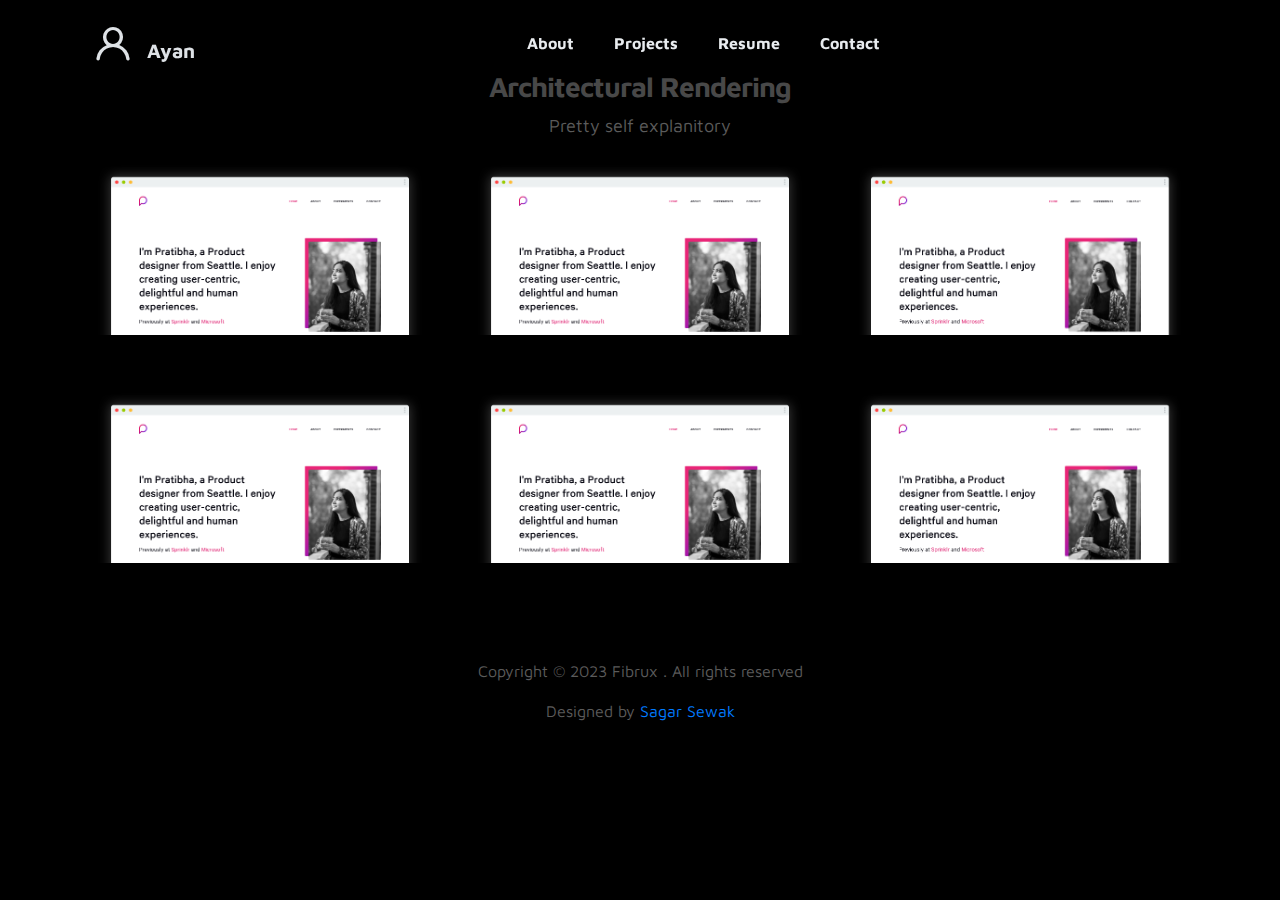
==== commit 3f2f4cfa: "Update #3.0.1" ====
--- a/architectural.html
+++ b/architectural.html
@@ -118,7 +118,7 @@
           <div class="col-sm-12">
             <div class="title-box text-center">
               <h3 class="title-a">
-                Photos
+                Architectural Rendering 
               </h3>
               <p class="subtitle-a">
                 Pretty self explanitory 
